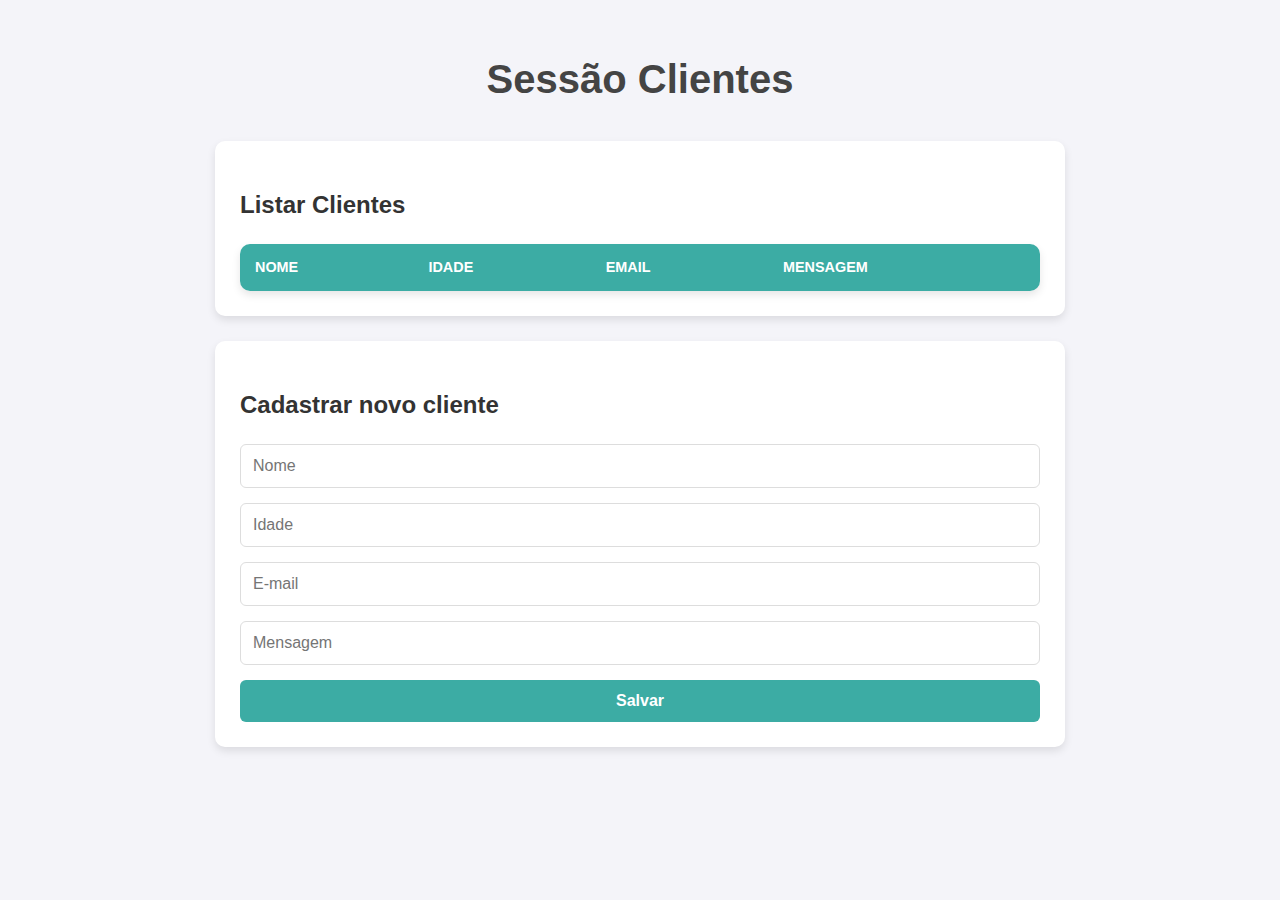
==== exercicio10/index.html @ f5433369 "subindo atividades finalizadas" ====
<!DOCTYPE html>
<html lang="pt-BR">
<head>
    <meta charset="UTF-8">
    <meta name="viewport" content="width=device-width, initial-scale=1.0">
    <link rel="stylesheet" href="style.css">
    <title>Integração Completa</title>
</head>
<body>
    <h1>Sessão Clientes</h1>
    <section>
        <h2>Listar Clientes</h2>
        <table id="data-table">
            <thead>
                <tr>
                    <th>Nome</th>
                    <th>Idade</th>
                    <th>Email</th>
                    <th>Mensagem</th>
                </tr>
            </thead>
            <tbody>
            </tbody>
        </table>
    </section>

    <section>
        <h2>Cadastrar novo cliente</h2>
        <form id="userForm">
            <input type="text" id="name" placeholder="Nome" required>
            <input type="number" id="idade" placeholder="Idade" required>
            <input type="email" id="email" placeholder="E-mail" required>
            <input type="text" id="mensagem" placeholder="Mensagem" required>
            <button type="submit">Salvar</button>
        </form>
    </section>

    <script src="script.js"></script>
</body>
</html>
---- exercicio10/style.css ----
body {
    font-family: 'Segoe UI', Tahoma, Verdana, sans-serif;
    margin: 0;
    padding: 20px;
    background-color: #f4f4f9;
    color: #333;
    line-height: 1.6;
}

h1 {
    text-align: center;
    color: #444;
    margin-bottom: 30px;
    font-size: 2.5em;
    font-weight: 600;
}

section {
    background: white;
    padding: 25px;
    margin-bottom: 25px;
    border-radius: 10px;
    box-shadow: 0 4px 8px rgba(0, 0, 0, 0.1);
    max-width: 800px;
    margin-left: auto;
    margin-right: auto;
}


table {
    width: 100%;
    border-collapse: collapse;
    margin-top: 20px;
    background-color: white;
    border-radius: 10px;
    overflow: hidden;
    box-shadow: 0 4px 8px rgba(0, 0, 0, 0.1);
}

table th,
table td {
    padding: 12px 15px;
    text-align: left;
}

table th {
    background-color: #3caca4;
    color: white;
    font-weight: 600;
    text-transform: uppercase;
    font-size: 0.9em;
}

table tr {
    border-bottom: 1px solid #ddd;
}

table tr:last-child {
    border-bottom: none;
}

table tr:hover {
    background-color: #f1f1f1;
    transition: background-color 0.3s ease;
}

form {
    display: flex;
    flex-direction: column;
    gap: 15px;
}

input,
button {
    padding: 12px;
    border: 1px solid #ddd;
    border-radius: 6px;
    font-size: 1em;
    outline: none;
}

input:focus {
    border-color: #3caca4;
    box-shadow: 0 0 5px rgba(40, 167, 69, 0.5);
}

button {
    background-color: #3caca4;
    color: white;
    cursor: pointer;
    font-weight: 600;
    border: none;
    transition: background-color 0.3s ease;
}

button:hover {
    background-color: #218838;
}

@media (max-width: 600px) {
    h1 {
        font-size: 2em;
    }

    section {
        padding: 15px;
    }

    table th,
    table td {
        padding: 10px;
    }

    input,
    button {
        padding: 10px;
    }
}
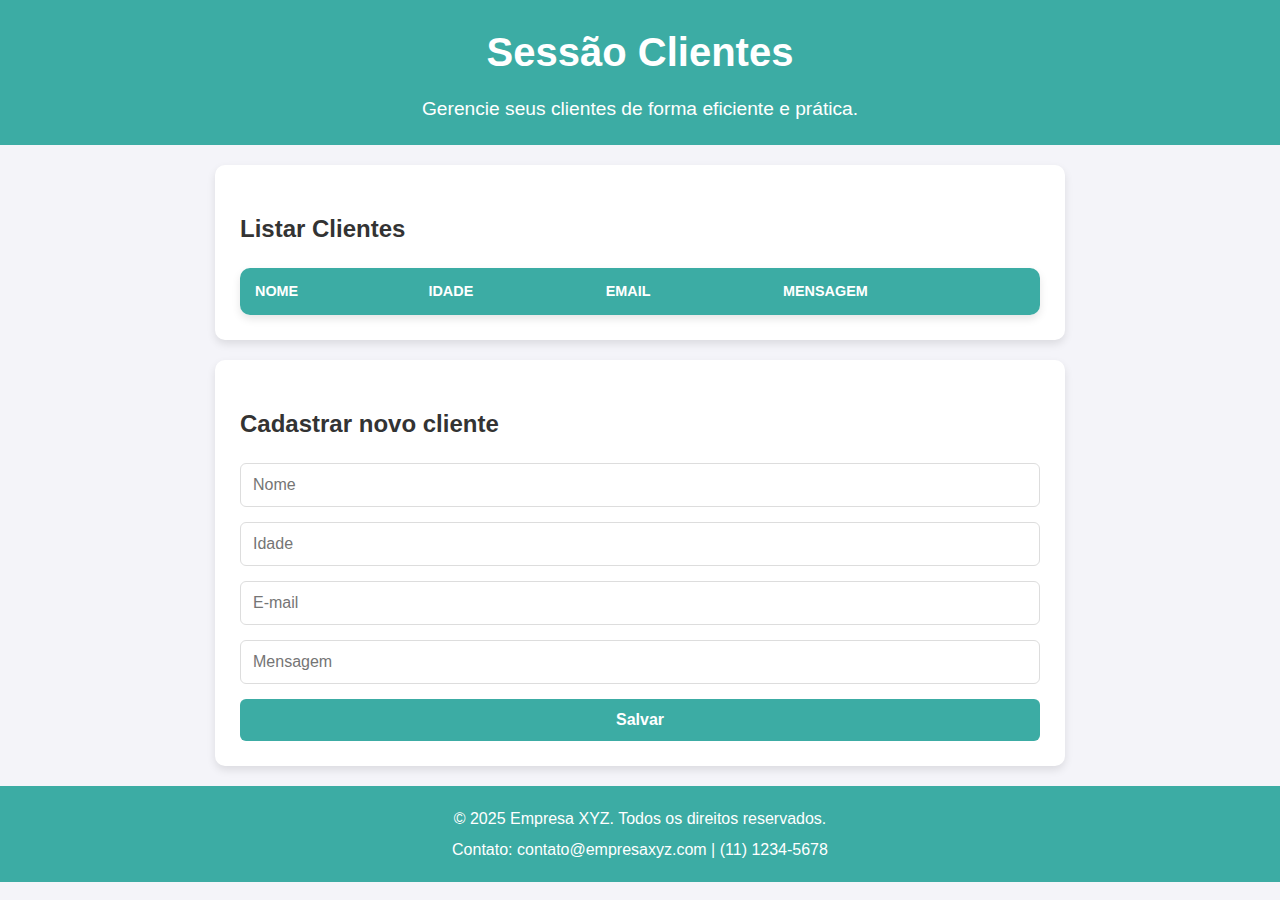
==== commit 0aba0d3f: "adicionando header e footer" ====
--- a/exercicio10/index.html
+++ b/exercicio10/index.html
@@ -7,7 +7,11 @@
     <title>Integração Completa</title>
 </head>
 <body>
-    <h1>Sessão Clientes</h1>
+    <header>
+        <h1>Sessão Clientes</h1>
+        <p>Gerencie seus clientes de forma eficiente e prática.</p>
+    </header>
+
     <section>
         <h2>Listar Clientes</h2>
         <table id="data-table">
@@ -26,15 +30,32 @@
 
     <section>
         <h2>Cadastrar novo cliente</h2>
-        <form id="userForm">
-            <input type="text" id="name" placeholder="Nome" required>
-            <input type="number" id="idade" placeholder="Idade" required>
-            <input type="email" id="email" placeholder="E-mail" required>
-            <input type="text" id="mensagem" placeholder="Mensagem" required>
+         <form id="userForm">
+            <div class="form-group">
+                <input type="text" id="name" placeholder="Nome" required>
+                <span class="error-message">Campo obrigatório</span>
+            </div>
+            <div class="form-group">
+                <input type="number" id="idade" placeholder="Idade" required>
+                <span class="error-message">Campo obrigatório</span>
+            </div>
+            <div class="form-group">
+                <input type="email" id="email" placeholder="E-mail" required>
+                <span class="error-message">Campo obrigatório</span>
+            </div>
+            <div class="form-group">
+                <input type="text" id="mensagem" placeholder="Mensagem" required>
+                <span class="error-message">Campo obrigatório</span>
+            </div>
             <button type="submit">Salvar</button>
         </form>
     </section>
 
+    <footer>
+        <p>&copy; 2025 Empresa XYZ. Todos os direitos reservados.</p>
+        <p>Contato: contato@empresaxyz.com | (11) 1234-5678</p>
+    </footer>
+
     <script src="script.js"></script>
 </body>
 </html>--- a/exercicio10/style.css
+++ b/exercicio10/style.css
@@ -1,32 +1,38 @@
-
 body {
     font-family: 'Segoe UI', Tahoma, Verdana, sans-serif;
     margin: 0;
-    padding: 20px;
+    padding: 0;
     background-color: #f4f4f9;
     color: #333;
     line-height: 1.6;
 }
 
-h1 {
+header {
+    background-color: #3caca4;
+    color: white;
+    padding: 20px;
     text-align: center;
-    color: #444;
-    margin-bottom: 30px;
+}
+
+header h1 {
+    margin: 0;
     font-size: 2.5em;
     font-weight: 600;
+}
+
+header p {
+    margin: 10px 0 0;
+    font-size: 1.2em;
 }
 
 section {
     background: white;
     padding: 25px;
-    margin-bottom: 25px;
+    margin: 20px auto;
     border-radius: 10px;
     box-shadow: 0 4px 8px rgba(0, 0, 0, 0.1);
     max-width: 800px;
-    margin-left: auto;
-    margin-right: auto;
 }
-
 
 table {
     width: 100%;
@@ -71,18 +77,19 @@
     gap: 15px;
 }
 
-input,
-button {
+input {
     padding: 12px;
     border: 1px solid #ddd;
     border-radius: 6px;
     font-size: 1em;
     outline: none;
+    width: 100%;
+    box-sizing: border-box;
 }
 
 input:focus {
     border-color: #3caca4;
-    box-shadow: 0 0 5px rgba(40, 167, 69, 0.5);
+    box-shadow: 0 0 5px rgba(60, 172, 164, 0.5);
 }
 
 button {
@@ -91,6 +98,9 @@
     cursor: pointer;
     font-weight: 600;
     border: none;
+    padding: 12px;
+    border-radius: 6px;
+    font-size: 1em;
     transition: background-color 0.3s ease;
 }
 
@@ -98,9 +108,32 @@
     background-color: #218838;
 }
 
+.error-message {
+    color: #ff4d4d;
+    font-size: 0.9em;
+    display: none;
+    margin-top: 5px;
+}
+
+footer {
+    background-color: #3caca4;
+    color: white;
+    text-align: center;
+    padding: 15px;
+    margin-top: 20px;
+}
+
+footer p {
+    margin: 5px 0;
+}
+
 @media (max-width: 600px) {
-    h1 {
+    header h1 {
         font-size: 2em;
+    }
+
+    header p {
+        font-size: 1em;
     }
 
     section {
